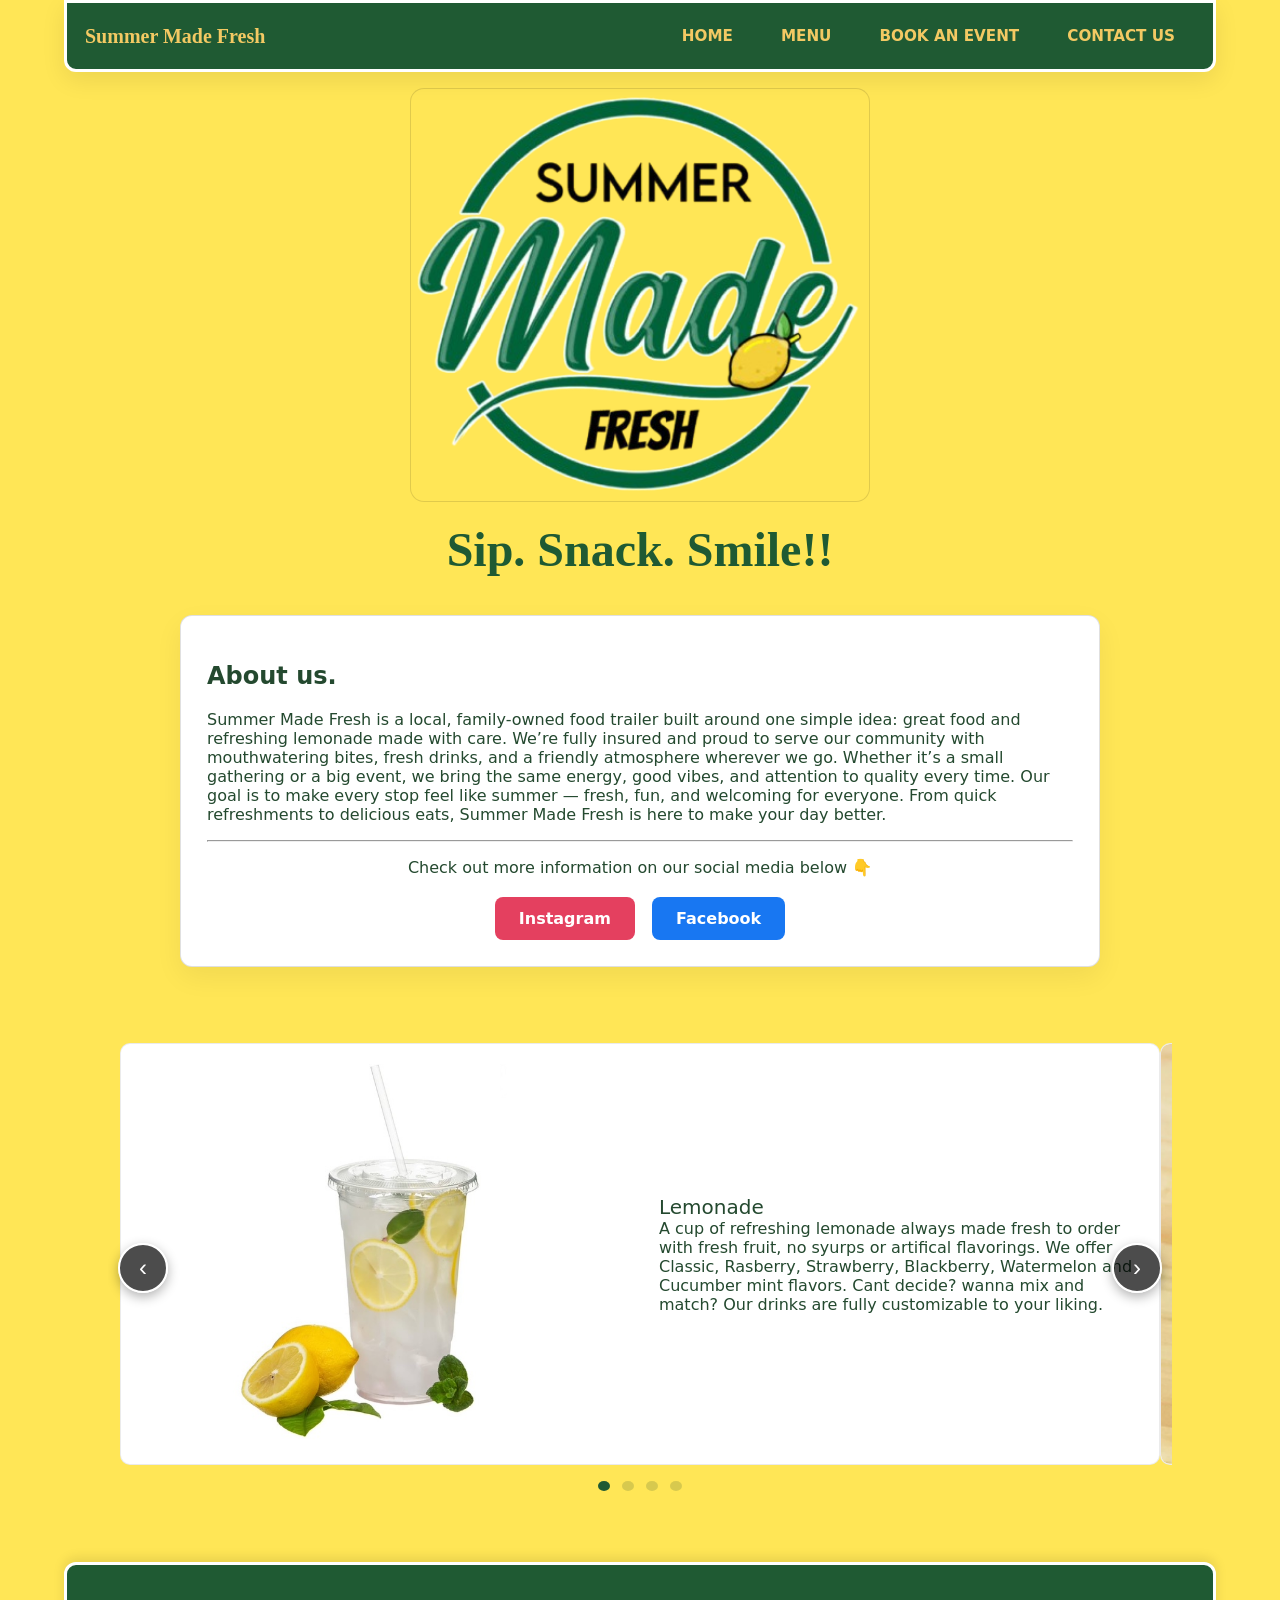
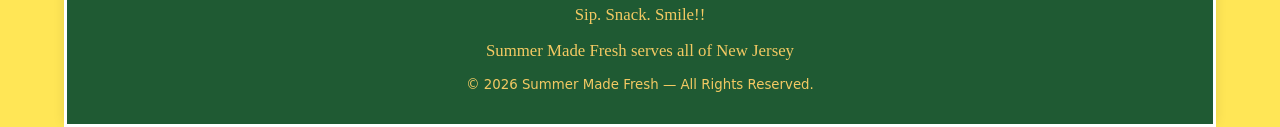
==== index.html @ 74e91ac4 "idk" ====
<!DOCTYPE html>
<html lang="en">
<head>
  <meta charset="UTF-8" />
  <meta name="viewport" content="width=device-width, initial-scale=1" />
  <title>Home | Summer Made Fresh</title>
  <link rel="stylesheet" href="styles.css">
</head>
<body>
  <div class="wrapper">
    <nav>
      <div class="nav-inner">
        <div class="brand"><a href="index.html">Summer Made Fresh</a></div>
        <button class="menu-toggle" aria-expanded="false" aria-label="Toggle menu">☰</button>
        <div class="nav-links">
          <a href="index.html">HOME</a>
          <a href="menu.html">MENU</a>
          <!-- removed MEDIA link -->
          <a href="book-an-event.html">BOOK AN EVENT</a>
          <a href="catering.html">CONTACT US</a>
        </div>
      </div>
    </nav>

    <section class="hero home"></section>

    <h1 class="big-text">Sip. Snack. Smile!!</h1>

    <section class="content">
      <h2>About us.</h2>
      <p>Summer Made Fresh is a local, family-owned food trailer built around one simple idea: great food and refreshing lemonade made with care. We’re fully insured and proud to serve our community with mouthwatering bites, fresh drinks, and a friendly atmosphere wherever we go. Whether it’s a small gathering or a big event, we bring the same energy, good vibes, and attention to quality every time. Our goal is to make every stop feel like summer — fresh, fun, and welcoming for everyone. From quick refreshments to delicious eats, Summer Made Fresh is here to make your day better.</p>
      <hr>
      <p style="text-align: center;">Check out more information on our social media below 👇</p>

      <!-- Social Media Buttons -->
      <div class="home-buttons" style="margin-top:20px; text-align:center;">
        <a href="https://www.instagram.com/summermadefresh/" target="_blank" style="display:inline-block; padding:12px 24px; margin-right:12px; background:#E4405F; color:#fff; border-radius:8px; text-decoration:none; font-weight:600;">Instagram</a>
        <a href="https://www.facebook.com/profile.php?id=100092408416524" target="_blank" style="display:inline-block; padding:12px 24px; background:#1877F2; color:#fff; border-radius:8px; text-decoration:none; font-weight:600;">Facebook</a>
      </div>
    </section>

    <section class="features">
      <div class="home-carousel" aria-roledescription="carousel" tabindex="0">
        <button class="carousel-btn prev" aria-label="Previous">&#8249;</button>
        <div class="carousel-track">
          <div class="carousel-item">
            <img src="images/lemonade.png" alt="Lemonade" loading="lazy">
            <div class="feature-body">
              <div class="feature-title">Lemonade</div>
              <div class="feature-desc">A cup of refreshing lemonade always made fresh to order with fresh fruit, no syurps or artifical flavorings. We offer Classic, Rasberry, Strawberry, Blackberry, Watermelon and Cucumber mint flavors. Cant decide? wanna mix and match? Our drinks are fully customizable to your liking.</div>
            </div>
          </div>

          <div class="carousel-item">
            <img src="images/chicken and fries.png" alt="Chicken and fries">
            <div class="feature-body">
              <div class="feature-title">Chicken and fries</div>
              <div class="feature-desc">Signature crispy chicken tenders, served with a side of salty savory classic delcious fries.</div>
            </div>
          </div>

          <div class="carousel-item">
            <img src="images/empanana.png" alt="Empanadas" loading="lazy">
            <div class="feature-body">
              <div class="feature-title">Empanadas</div>
              <div class="feature-desc">A great choice of savory fillings. Beef, Chicken, Cheese, and even Ham and Cheese. Mix and match how you want.</div>
            </div>
          </div>

          <div class="carousel-item">
            <img src="images/potato tornado.png" alt="Potato Tornado" loading="lazy">
            <div class="feature-body">
              <div class="feature-title">Potato Tornado</div>
              <div class="feature-desc">A fun spin on the classic Idaho potato, spiraled seasoned potatoes fried to golden perfection, with your choice of seasonings.</div>
            </div>
          </div>
        </div>
        <button class="carousel-btn next" aria-label="Next">&#8250;</button>
        <div class="carousel-dots" aria-hidden="false"></div>
      </div>
    </section>

  </div> <!-- end wrapper -->

  <!-- Image Modal -->
  <div id="image-modal" class="modal">
    <span class="close">&times;</span>
    <img class="modal-content" id="modal-img" alt="Enlarged Image">
  </div>

  <footer>
    <p class="footer-slogan">Sip. Snack. Smile!!</p>
    <p></p>
    <p class="footer-slogan">Summer Made Fresh serves all of New Jersey</p>
    <p></p>
    <small class="footer-copy">&copy; 2026 Summer Made Fresh — All Rights Reserved.</small>
  </footer>

  <script src="scripts.js"></script>
</body>
</html>
---- styles.css ----
:root {
  --bg-cream: #ffe656;
  --leaf: #2f7a45;
  --leaf-dark: #1f5a33;
  --sun: #ffffff;
  --sky: #87cde8;
  --sand: #f2e7d5;
  --accent: #ff7f50;
  --text: #24492f;
}

@import url('https://fonts.googleapis.com/css2?family=Playfair+Display:wght@400;700&family=Inter:wght@300;400;600&display=swap');

* { box-sizing: border-box; }
html, body { height: 100%; margin: 0; font-family: 'Inter', system-ui, -apple-system, 'Segoe UI', Roboto, Arial, sans-serif; color: var(--text); }
body { background: var(--bg-cream); }

.wrapper { display: flex; flex-direction: column; min-height: 100vh; }

.nav-inner { max-width: none; margin: 0; display: flex; align-items: center; justify-content: space-between; gap: 20px; }
/* Top navigation with brand on left and links on right */
nav {
  position: sticky;
  top: 0;
  z-index: 1000;
  background: var(--leaf-dark);
  color: rgba(255,208,102,0.95);
  padding: 16px 18px;
  box-shadow: 0 8px 24px rgba(0,0,0,0.08);
  border: 3px solid var(--sun);
  border-bottom: 3px solid var(--sun);
  margin: 0 5% 0 5%;
  border-radius: 0 0 12px 12px;
}
.brand a { color: rgba(255,208,102,0.95); font-family: 'Playfair Display', serif; font-size: 1.25rem; text-decoration: none; font-weight: 700; }
.nav-links { display: flex; gap: 8px; align-items: center; }
.nav-links a { margin: 0 6px; text-decoration: none; color: rgba(255,208,102,0.95); font-weight: 600; font-size: 0.95rem; text-transform: uppercase; padding: 8px 14px; border-radius: 8px; transition: background 0.18s, transform 0.12s; }
.nav-links a:hover { background: rgba(255,255,255,0.1); transform: translateY(-2px); color: rgba(255,208,102,0.95); }

/* Responsive menu toggle (mobile) */
.menu-toggle { display: none; background: none; border: none; font-size: 1.6rem; color: rgba(255,208,102,0.95); cursor: pointer; }

/* Admin toggle in nav */
.admin-btn { background: transparent; border: 1px solid rgba(0,0,0,0.06); color: var(--leaf-dark); padding: 6px 10px; border-radius: 8px; cursor: pointer; font-weight: 600; }
.admin-btn:hover { background: rgba(0,0,0,0.03); }

/* Admin toolbar default styling (created dynamically) */
#admin-toolbar { display: none; gap: 8px; }
#admin-toolbar .btn { padding: 8px 12px; }


/* Hero: softer card with subtle border and texture */
.hero { padding: 44px 18px; text-align: center; background: linear-gradient(0deg, rgba(253, 255, 112, 0.98) 0%, rgba(201, 255, 194, 0.98) 100%); border-radius: 14px; border: 1px solid rgba(0,0,0,0.12); width: 92%; max-width: 1100px; margin: 16px auto 0; font-family: 'Playfair Display', serif; box-sizing: border-box; }
.hero h1 { font-size: 2.2rem; margin: 0 0 0.4rem; color: var(--leaf-dark); letter-spacing: -0.5px; }
.hero p { margin: 0; color: rgba(36,73,47,0.95); font-family: 'Inter', sans-serif; font-size: 1rem; }
.hero .hero-cta { margin-top: 18px; }

.btn { display: inline-block; background: linear-gradient(180deg, rgba(47, 122, 69, 0.8) 0%, rgba(31, 90, 51, 0.8) 100%); color: #fff; padding: 12px 20px; border-radius: 999px; text-decoration: none; font-weight: 600; box-shadow: 0 6px 18px rgba(0,0,0,0.12); transition: transform 0.12s, box-shadow 0.12s; touch-action: manipulation; border: 1px solid rgba(0,0,0,0.06); }
.btn:hover { transform: translateY(-3px); box-shadow: 0 10px 30px rgba(0,0,0,0.12); }

/* outlined button used on hero */
.btn-outline { display: inline-block; background: transparent; color: var(--leaf-dark); padding: 10px 18px; border-radius: 999px; text-decoration: none; font-weight: 600; border: 1px solid rgba(36,73,47,0.14); transition: background 0.12s, transform 0.12s; }
.btn-outline:hover { background: rgba(47,122,69,0.06); }

.content { padding: 26px; background: #fff; border-radius: 12px; margin: 28px auto; max-width: 920px; width: 92%; box-shadow: 0 10px 28px rgba(0,0,0,0.06); border: 1px solid rgba(0,0,0,0.12); }

/* Accent card: subtle black border with a colored top stripe */
.accent-card { position: relative; border: 1px solid rgba(0,0,0,0.12); border-radius: 12px; background-clip: padding-box; }
.accent-card::before { content: ""; position: absolute; left: 0; right: 0; top: 0; height: 7px; background: var(--sun); border-top-left-radius: 12px; border-top-right-radius: 12px; }
.accent-card { padding-top: 14px; }
.accent-card.accent-card--leaf::before { background: var(--leaf); }
.accent-card.accent-card--sky::before { background: var(--sky); }
.accent-card.accent-card--sand::before { background: var(--sand); }

footer {
  background: var(--leaf-dark);
  color: var(--sun);
  padding: 40px 24px 32px 24px;
  position: relative;
  margin: 20px 5% 0 5%;
  border-radius: 12px 12px 0 0;
  box-shadow: 0 -4px 12px rgba(0,0,0,0.1);
  border: 3px solid var(--sun);
  text-align: center;
}
.footer-inner { max-width: 1100px; margin: 0 auto; text-align: center; }
.footer-slogan { color: rgba(255,208,102,0.95); font-family: 'Playfair Display', serif; font-size: 1.05rem; margin: 0; }
.footer-copy { color: rgba(255,208,102,0.95); display: block; margin-top: 8px; }

/* Gallery */
.gallery-wrapper { display: flex; justify-content: center; align-items: center; gap: 20px; flex-wrap: wrap; }
.nav-arrow { background: none; border: none; cursor: pointer; font-size: 2rem; color: var(--leaf-dark); }
.main-image { width: 320px; cursor: pointer; border-radius: 12px; box-shadow: 0 10px 30px rgba(34,41,30,0.12); object-fit: cover; height: 250px; max-width: 100%; border: 1px solid rgba(0,0,0,0.06); }
.side-image { width: 150px; opacity: 0.7; border-radius: 10px; box-shadow: 0 6px 18px rgba(34,41,30,0.12); object-fit: cover; height: 160px; max-width: 100%; border: 1px solid rgba(0,0,0,0.06); }
.main-image:hover, .side-image:hover { transform: scale(1.03); transition: transform 0.18s; opacity: 1; }
#image-description { text-align: center; margin-top: 18px; font-size: 1.1rem; color: var(--text); }

/* Links */
a { color: var(--leaf-dark); }
a:hover { color: var(--accent); }

@media (max-width: 880px) {
  .nav-inner { padding: 0 12px; }
  .nav-links { gap: 6px; }
  .hero h1 { font-size: 2rem; }
}

@media (max-width: 640px) {
  .hero { padding: 28px 14px; margin: 12px auto 0; border-radius: 12px; }
  .hero h1 { font-size: 1.6rem; }
  .hero p { font-size: 0.98rem; }
  .hero .hero-cta { margin-top: 12px; }
  .hero .hero-cta a { display: block; margin: 8px 0; }
  .gallery-wrapper { gap: 12px; }
  .main-image { width: 100%; height: auto; }
  .side-image { display: none; }
  .nav-links { display: none; }
  .menu-toggle { display: block; }
  nav { position: sticky; top: 0; margin: 0 5% 0 5%; }
  .nav-links { position: absolute; left: 12px; right: 12px; top: 58px; background: rgba(255,255,255,0.95); padding: 10px; border-radius: 8px; box-shadow: 0 8px 30px rgba(36,73,47,0.06); flex-direction: column; align-items: stretch; gap: 6px; z-index: 100; }
  .nav-links.open { display: flex; }
  .nav-links.open a { display: block; width: 100%; padding: 12px 12px; text-align: center; border-radius: 8px; color: var(--leaf-dark); }
  .content { padding: 14px; margin: 12px auto; width: 96%; }
  footer {
  margin: 16px 5% 0 5%;
  border-radius: 12px 12px 0 0;
  padding: 30px 16px 24px;
}
  .features { padding: 0 12px; margin: 12px auto; }
  .feature-card img { height: 120px; }
}

/* Menu cards */
.menu-sections { display: flex; flex-direction: column; gap: 20px; }
.menu-section h3 { margin: 0 0 8px 0; color: var(--leaf-dark); font-family: 'Playfair Display', serif; }
.menu-grid { display: grid; grid-template-columns: repeat(auto-fit, minmax(220px, 1fr)); gap: 16px; }
.menu-card { background: #fff; border-radius: 12px; overflow: hidden; box-shadow: 0 8px 24px rgba(0,0,0,0.06); display: flex; flex-direction: column; border: 1px solid rgba(0,0,0,0.12); }
.menu-card img { width: 100%; height: 160px; object-fit: cover; display: block; }
.menu-card .card-body { padding: 12px; }
.menu-card .card-title { font-weight: 700; color: var(--leaf-dark); margin-bottom: 6px; font-size: 1.05rem; }
.menu-card .card-desc { color: rgba(36,73,47,0.8); font-size: 0.95rem; line-height: 1.3; }

@media (max-width: 640px) {
  .menu-card img { height: 140px; }
  .menu-grid { gap: 12px; }
}


.hero.home {
  background-image: url('images/unnamed-removebg-preview.png');
  background-size: 145%;
  background-repeat: no-repeat;
  background-position: center center;
  aspect-ratio: 1 / 0.9;
  width: 80%;
  max-width: 460px;
  margin: 16px auto 0;
  min-height: 0;
}
.hero.home h1 { color: #000; text-shadow: 0 3px 18px rgba(255,255,255,0.8); }
.hero.home p { color: rgba(0,0,0,0.9); }

.hero-title {
  font-size: 3rem;
  font-weight: 700;
  text-align: center;
  margin: 0;
  padding-top: 120px;
  color: #000;
  text-shadow: 0 4px 20px rgba(255,255,255,0.8);
}

/* Carousel styles */
.home-carousel { position: relative; max-width: 1100px; margin: 18px auto; overflow: hidden; border-radius: 12px; }
.home-carousel { position: relative; max-width: 1100px; margin: 18px auto; overflow: hidden; border-radius: 12px; padding: 12px; box-sizing: border-box; }
.carousel-track { display: flex; transition: transform 0.6s cubic-bezier(.2,.8,.2,1); will-change: transform; align-items: stretch; }
.carousel-item { min-width: 100%; flex: 0 0 100%; display: flex; gap: 12px; align-items: stretch; background: #fff; will-change: transform; border: 1px solid rgba(0,0,0,0.08); border-radius: 10px; overflow: hidden; }
.carousel-item img { width: 50%; height: auto; max-height: 420px; object-fit: cover; display: block; border-radius: 8px 0 0 8px; backface-visibility: hidden; }
.carousel-item .feature-body { padding: 18px; width: 50%; display: flex; flex-direction: column; justify-content: center; }
.carousel-item .feature-title { font-size: 1.25rem; }
.carousel-btn { position: absolute; top: 50%; transform: translateY(-50%); background: rgba(0,0,0,0.7); color: white; border: 2px solid white; width: 50px; height: 50px; border-radius: 999px; font-size: 1.5rem; cursor: pointer; box-shadow: 0 4px 12px rgba(0,0,0,0.3); z-index: 10; transition: all 0.2s ease; }
.carousel-btn:hover { background: rgba(0,0,0,0.9); transform: translateY(-50%) scale(1.1); }
.carousel-btn.prev { left: 10px; }
.carousel-btn.next { right: 10px; }
.carousel-dots { text-align: center; margin-top: 10px; }
.carousel-dots button { background: rgba(36,73,47,0.18); border: none; width: 10px; height: 10px; border-radius: 50%; margin: 0 6px; cursor: pointer; }
.carousel-dots button.active { background: var(--leaf-dark); }
.carousel-item img[src="images/lemonade.png"]{
  height: auto;
  object-fit: contain;
  margin-left: -10px;
}



@media (max-width:880px) {
  .carousel-item img { width: 45%; height: auto; max-height: 300px; }
  .carousel-btn { width: 40px; height: 40px; font-size: 1.2rem; }
}

@media (max-width:640px) {
  .carousel-item { flex-direction: column; gap: 0; padding: 0; }
  .carousel-item img { width: 100%; height: auto; max-height: 260px; border-radius: 8px 8px 0 0; }
  .carousel-item .feature-body { width: 100%; padding: 14px; }
  .carousel-item .feature-title { font-size: 1.1rem; }
  .carousel-btn { width: 32px; height: 32px; font-size: 0.9rem; background: rgba(0,0,0,0.6); color: white; border: 1px solid white; top: 12px; transform: none; }
  .carousel-btn.prev { left: 8px; }
  .carousel-btn.next { right: 8px; }
  .home-carousel { margin: 14px auto; }
}

/* Modal styles */
.modal { display: none; position: fixed; z-index: 1000; left: 0; top: 0; width: 100%; height: 100%; background-color: rgba(0,0,0,0.9); }
.modal-content { margin: auto; display: block; max-width: 90%; max-height: 90%; width: auto; height: auto; }
.close { position: absolute; top: 15px; right: 35px; color: #f1f1f1; font-size: 40px; font-weight: bold; cursor: pointer; }
.close:hover, .close:focus { color: #bbb; text-decoration: none; }

/* Light outlined button for dark hero backgrounds */
.btn-outline--light { display: inline-block; background: transparent; color: #fff; border: 2px solid rgba(255,255,255,0.9); padding: 10px 18px; border-radius: 999px; text-decoration: none; font-weight: 600; margin-right: 10px; }
.btn-outline--light:hover { background: rgba(255,255,255,0.06); }

/* Dark outlined button for light backgrounds (default `.btn-outline`) */
.btn-outline { display: inline-block; background: transparent; color: var(--leaf-dark); border: 1px solid rgba(36,73,47,0.12); padding: 10px 18px; border-radius: 999px; text-decoration: none; font-weight: 600; margin-right: 10px; }
.btn-outline:hover { background: rgba(47,122,69,0.06); }

/* Home features (small promos under hero) */
.features { max-width: 1100px; margin: 18px auto; display: grid; grid-template-columns: repeat(auto-fit, minmax(220px, 1fr)); gap: 16px; padding: 0 18px; }
.feature-card { background: linear-gradient(180deg,#ffffff, #fffdf8); border-radius: 12px; box-shadow: 0 10px 30px rgba(0,0,0,0.06); overflow: hidden; display: flex; flex-direction: column; align-items: stretch; border: 1px solid rgba(0,0,0,0.12); }
.feature-card img { width: 100%; height: 140px; object-fit: cover; display: block; }
.feature-card .feature-body { padding: 12px; }
.feature-card .feature-title { font-weight: 700; color: var(--leaf-dark); margin-bottom: 6px; }
.feature-card .feature-desc { color: rgba(36,73,47,0.8); font-size: 0.95rem; line-height: 1.3; }

@media (max-width:640px) {
  .feature-card img { height: 120px; }
}

/* Admin-only helper */
.admin-only { display: none; }
.admin-only.show { display: block !important; }

/* Lemonade card special styling */
.lemonade-card .card-media { position: relative; overflow: hidden; }
.lemonade-card .card-media img { height: 220px; object-fit: cover; display: block; width: 100%; filter: saturate(1.05) contrast(1.02); }
.lemonade-card .badge { position: absolute; left: 12px; top: 12px; background: linear-gradient(90deg, rgba(255,208,102,0.95), rgba(255,127,80,0.9)); color: #fff; padding: 6px 10px; border-radius: 999px; font-weight: 700; font-size: 0.85rem; box-shadow: 0 6px 18px rgba(34,41,30,0.12); }
.lemonade-card .card-body { padding-top: 12px; }

.big-text {
  text-align: center;
  font-size: 3rem;
  font-weight: 700;
  margin-top: 20px;
  margin-bottom: 10px;
  color: var(--leaf-dark);
  font-family: 'Playfair Display', serif;
}
.menu-title {
  text-align: center;
  font-size: 3rem;
  font-weight: 700;
  color: var(--leaf-dark);
  font-family: 'Playfair Display', serif;
  margin-bottom: 10px;
}
.trailer-img {
  width: 100%;
  height: auto;
  border-radius: 12px;
  object-fit: cover;
  box-shadow: 0 6px 18px rgba(34,41,30,0.12);
  border: 1px solid rgba(0,0,0,0.06);
}
@media (max-width: 400px) {
  .home-carousel {
    padding: 0;
    margin-left: 5%;
    margin-right: 5%;
    max-width: 90%;
  }

  .carousel-item {
    border: none;
  }

  .carousel-item img {
    max-width: 100%;
  }
}
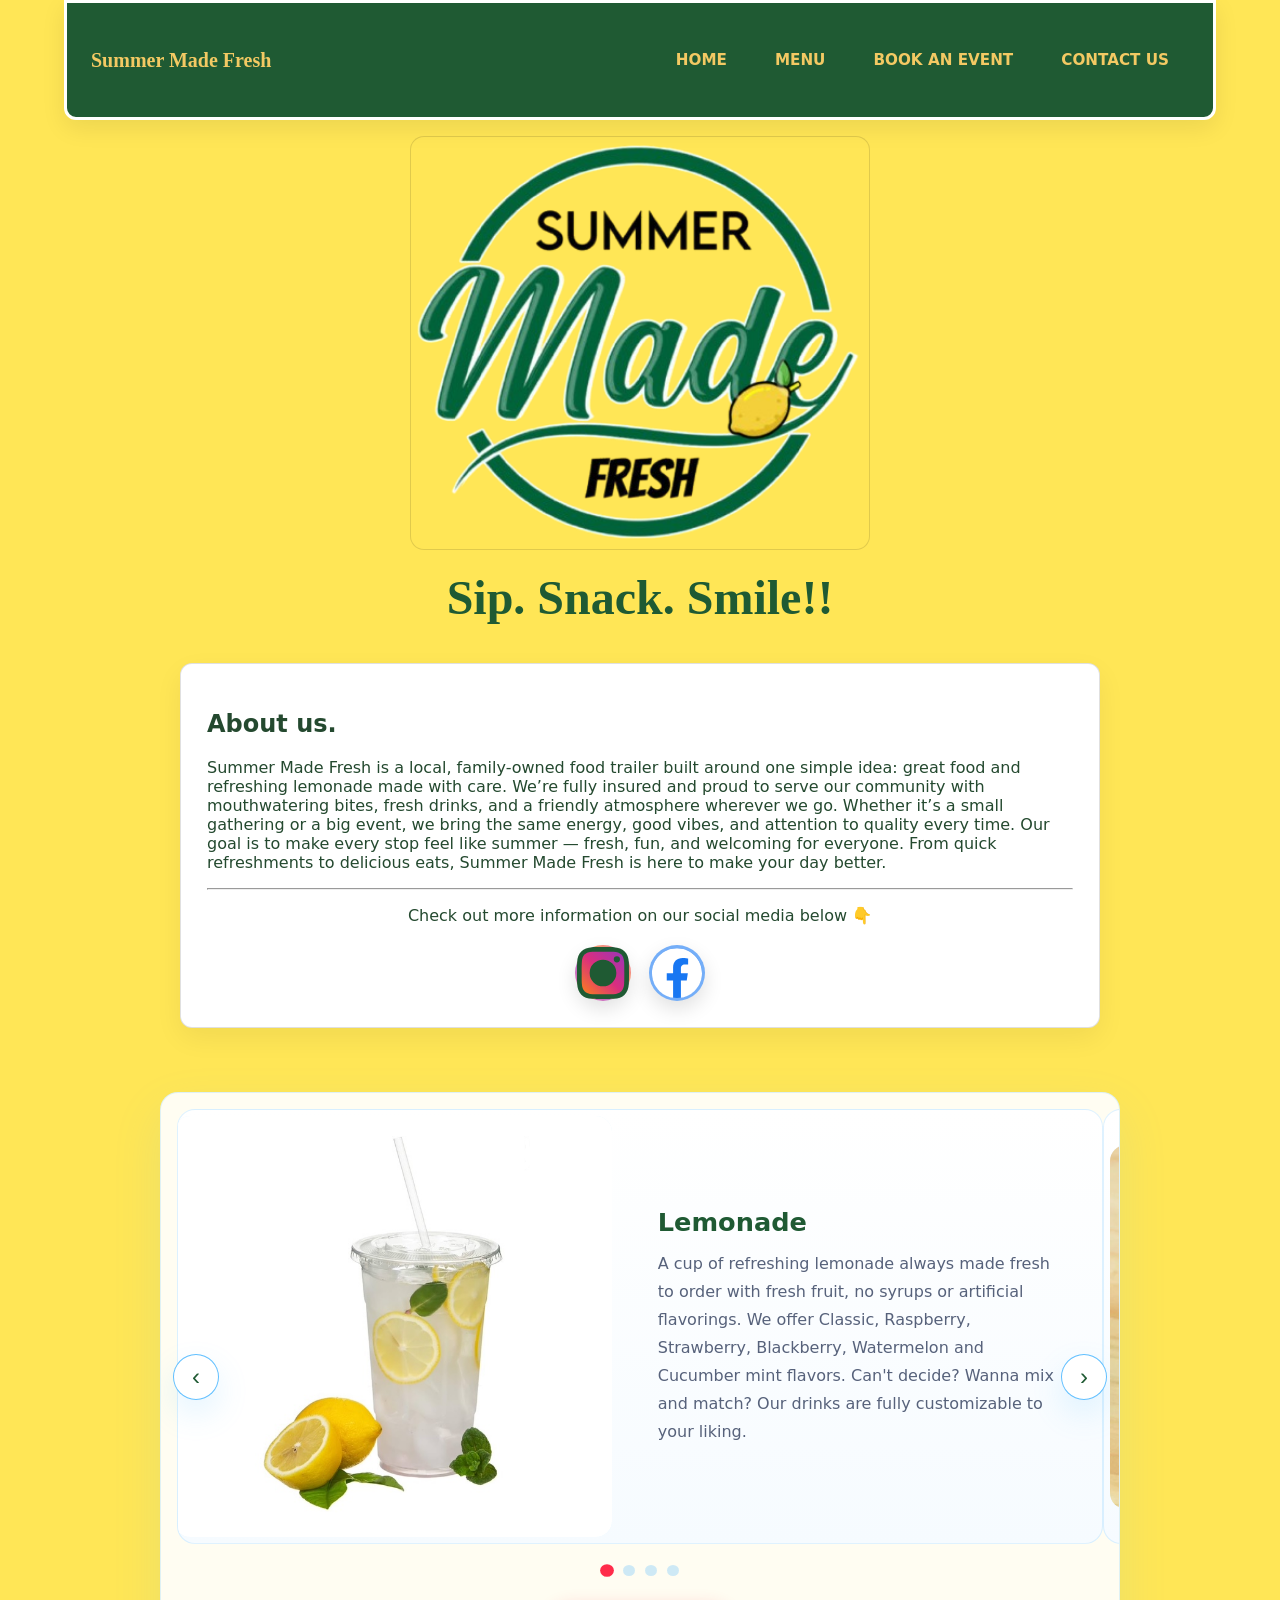
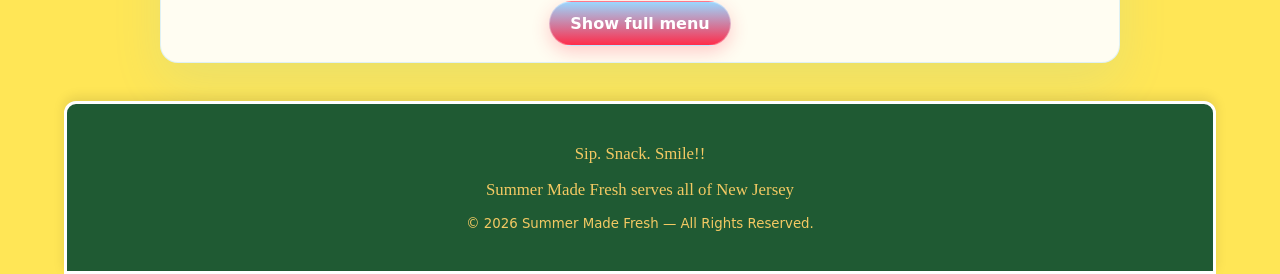
==== commit 31382f70: "update 6/42" ====
--- a/index.html
+++ b/index.html
@@ -4,6 +4,7 @@
   <meta charset="UTF-8" />
   <meta name="viewport" content="width=device-width, initial-scale=1" />
   <title>Home | Summer Made Fresh</title>
+  <link rel="icon" href="favicon.ico">
   <link rel="stylesheet" href="styles.css">
 </head>
 <body>
@@ -33,9 +34,17 @@
       <p style="text-align: center;">Check out more information on our social media below 👇</p>
 
       <!-- Social Media Buttons -->
-      <div class="home-buttons" style="margin-top:20px; text-align:center;">
-        <a href="https://www.instagram.com/summermadefresh/" target="_blank" style="display:inline-block; padding:12px 24px; margin-right:12px; background:#E4405F; color:#fff; border-radius:8px; text-decoration:none; font-weight:600;">Instagram</a>
-        <a href="https://www.facebook.com/profile.php?id=100092408416524" target="_blank" style="display:inline-block; padding:12px 24px; background:#1877F2; color:#fff; border-radius:8px; text-decoration:none; font-weight:600;">Facebook</a>
+      <div class="home-buttons">
+        <a href="https://www.instagram.com/summermadefresh/" target="_blank" class="social-btn social-btn--instagram" aria-label="Follow us on Instagram">
+          <svg viewBox="0 0 24 24" width="28" height="28" fill="currentColor">
+            <path d="M12 2.163c3.204 0 3.584.012 4.85.07 3.252.148 4.771 1.691 4.919 4.919.058 1.265.069 1.645.069 4.849 0 3.205-.012 3.584-.069 4.849-.149 3.225-1.664 4.771-4.919 4.919-1.266.058-1.644.07-4.85.07-3.204 0-3.584-.012-4.849-.07-3.26-.149-4.771-1.699-4.919-4.92-.058-1.265-.07-1.644-.07-4.849 0-3.204.013-3.583.07-4.849.149-3.227 1.664-4.771 4.919-4.919 1.266-.057 1.645-.069 4.849-.069zm0-2.163c-3.259 0-3.667.014-4.947.072-4.358.2-6.78 2.618-6.98 6.98-.059 1.281-.073 1.689-.073 4.948 0 3.259.014 3.668.072 4.948.2 4.358 2.618 6.78 6.98 6.98 1.281.058 1.689.072 4.948.072 3.259 0 3.668-.014 4.948-.072 4.354-.2 6.782-2.618 6.979-6.98.059-1.28.073-1.689.073-4.948 0-3.259-.014-3.667-.072-4.947-.196-4.354-2.617-6.78-6.979-6.98-1.281-.059-1.69-.073-4.949-.073zM5.838 12a6.162 6.162 0 1 1 12.324 0 6.162 6.162 0 0 1-12.324 0zM12 16a4 4 0 1 1 0-8 4 4 0 0 1 0 8zm4.965-10.322a1.44 1.44 0 1 1 2.881.001 1.44 1.44 0 0 1-2.881-.001z"/>
+          </svg>
+        </a>
+        <a href="https://www.facebook.com/profile.php?id=100092408416524" target="_blank" class="social-btn social-btn--facebook" aria-label="Follow us on Facebook">
+          <svg viewBox="0 0 24 24" width="28" height="28" fill="currentColor">
+            <path d="M24 12.073c0-6.627-5.373-12-12-12s-12 5.373-12 12c0 5.99 4.388 10.954 10.125 11.854v-8.385H7.078v-3.47h3.047V9.43c0-3.007 1.792-4.669 4.533-4.669 1.312 0 2.686.235 2.686.235v2.953H15.83c-1.491 0-1.956.925-1.956 1.874v2.25h3.328l-.532 3.47h-2.796v8.385C19.612 23.027 24 18.062 24 12.073z"/>
+          </svg>
+        </a>
       </div>
     </section>
 
@@ -47,15 +56,15 @@
             <img src="images/lemonade.png" alt="Lemonade" loading="lazy">
             <div class="feature-body">
               <div class="feature-title">Lemonade</div>
-              <div class="feature-desc">A cup of refreshing lemonade always made fresh to order with fresh fruit, no syurps or artifical flavorings. We offer Classic, Rasberry, Strawberry, Blackberry, Watermelon and Cucumber mint flavors. Cant decide? wanna mix and match? Our drinks are fully customizable to your liking.</div>
+              <div class="feature-desc">A cup of refreshing lemonade always made fresh to order with fresh fruit, no syrups or artificial flavorings. We offer Classic, Raspberry, Strawberry, Blackberry, Watermelon and Cucumber mint flavors. Can't decide? Wanna mix and match? Our drinks are fully customizable to your liking.</div>
             </div>
           </div>
 
           <div class="carousel-item">
-            <img src="images/chicken and fries.png" alt="Chicken and fries">
+            <img src="images/chicken and fries.png" alt="Chicken and fries" loading="lazy">
             <div class="feature-body">
               <div class="feature-title">Chicken and fries</div>
-              <div class="feature-desc">Signature crispy chicken tenders, served with a side of salty savory classic delcious fries.</div>
+              <div class="feature-desc">Signature crispy chicken tenders, served with a side of salty savory classic delicious fries.</div>
             </div>
           </div>
 
@@ -70,13 +79,16 @@
           <div class="carousel-item">
             <img src="images/potato tornado.png" alt="Potato Tornado" loading="lazy">
             <div class="feature-body">
-              <div class="feature-title">Potato Tornado</div>
+              <div class="feature-title">Tornado Potato</div>
               <div class="feature-desc">A fun spin on the classic Idaho potato, spiraled seasoned potatoes fried to golden perfection, with your choice of seasonings.</div>
             </div>
           </div>
         </div>
         <button class="carousel-btn next" aria-label="Next">&#8250;</button>
         <div class="carousel-dots" aria-hidden="false"></div>
+        <div class="carousel-actions">
+          <a class="btn" href="menu.html">Show full menu</a>
+        </div>
       </div>
     </section>
 
--- a/styles.css
+++ b/styles.css
@@ -9,7 +9,7 @@
   --text: #24492f;
 }
 
-@import url('https://fonts.googleapis.com/css2?family=Playfair+Display:wght@400;700&family=Inter:wght@300;400;600&display=swap');
+@import url('https://fonts.googleapis.com/css2?family=Playfair+Display:wght@400;700&family=Inter:wght@300;400;600&family=Poppins:wght@400;600;700&display=swap');
 
 * { box-sizing: border-box; }
 html, body { height: 100%; margin: 0; font-family: 'Inter', system-ui, -apple-system, 'Segoe UI', Roboto, Arial, sans-serif; color: var(--text); }
@@ -25,7 +25,7 @@
   z-index: 1000;
   background: var(--leaf-dark);
   color: rgba(255,208,102,0.95);
-  padding: 16px 18px;
+  padding: 40px 24px;
   box-shadow: 0 8px 24px rgba(0,0,0,0.08);
   border: 3px solid var(--sun);
   border-bottom: 3px solid var(--sun);
@@ -50,13 +50,16 @@
 
 
 /* Hero: softer card with subtle border and texture */
-.hero { padding: 44px 18px; text-align: center; background: linear-gradient(0deg, rgba(253, 255, 112, 0.98) 0%, rgba(201, 255, 194, 0.98) 100%); border-radius: 14px; border: 1px solid rgba(0,0,0,0.12); width: 92%; max-width: 1100px; margin: 16px auto 0; font-family: 'Playfair Display', serif; box-sizing: border-box; }
+.hero { padding: 44px 18px; text-align: center; background: linear-gradient(180deg, rgba(154,215,255,0.95) 0%, rgba(255,255,255,0.95) 100%); border-radius: 14px; border: 1px solid rgba(0,0,0,0.12); width: 92%; max-width: 1100px; margin: 16px auto 0; font-family: 'Playfair Display', serif; box-sizing: border-box; }
 .hero h1 { font-size: 2.2rem; margin: 0 0 0.4rem; color: var(--leaf-dark); letter-spacing: -0.5px; }
 .hero p { margin: 0; color: rgba(36,73,47,0.95); font-family: 'Inter', sans-serif; font-size: 1rem; }
 .hero .hero-cta { margin-top: 18px; }
 
-.btn { display: inline-block; background: linear-gradient(180deg, rgba(47, 122, 69, 0.8) 0%, rgba(31, 90, 51, 0.8) 100%); color: #fff; padding: 12px 20px; border-radius: 999px; text-decoration: none; font-weight: 600; box-shadow: 0 6px 18px rgba(0,0,0,0.12); transition: transform 0.12s, box-shadow 0.12s; touch-action: manipulation; border: 1px solid rgba(0,0,0,0.06); }
-.btn:hover { transform: translateY(-3px); box-shadow: 0 10px 30px rgba(0,0,0,0.12); }
+.btn { display: inline-block; background: linear-gradient(180deg, #9ad7ff 0%, #ff2c4a 100%); color: #fff; padding: 12px 20px; border-radius: 999px; text-decoration: none; font-weight: 600; box-shadow: 0 6px 18px rgba(255,44,74,0.24); transition: transform 0.12s, box-shadow 0.12s; touch-action: manipulation; border: 1px solid rgba(255,255,255,0.35); }
+.btn:hover { transform: translateY(-3px); box-shadow: 0 10px 30px rgba(255,44,74,0.24); }
+
+.btn-secondary { display: inline-block; background: #ff2c4a; color: #fff; padding: 12px 22px; border-radius: 999px; text-decoration: none; font-weight: 700; border: 1px solid rgba(255,255,255,0.45); box-shadow: 0 10px 22px rgba(255,44,74,0.22); transition: transform 0.12s, box-shadow 0.12s; }
+.btn-secondary:hover { transform: translateY(-2px); box-shadow: 0 14px 28px rgba(255,44,74,0.26); }
 
 /* outlined button used on hero */
 .btn-outline { display: inline-block; background: transparent; color: var(--leaf-dark); padding: 10px 18px; border-radius: 999px; text-decoration: none; font-weight: 600; border: 1px solid rgba(36,73,47,0.14); transition: background 0.12s, transform 0.12s; }
@@ -75,7 +78,7 @@
 footer {
   background: var(--leaf-dark);
   color: var(--sun);
-  padding: 40px 24px 32px 24px;
+  padding: 40px 24px;
   position: relative;
   margin: 20px 5% 0 5%;
   border-radius: 12px 12px 0 0;
@@ -171,41 +174,158 @@
 }
 
 /* Carousel styles */
-.home-carousel { position: relative; max-width: 1100px; margin: 18px auto; overflow: hidden; border-radius: 12px; }
-.home-carousel { position: relative; max-width: 1100px; margin: 18px auto; overflow: hidden; border-radius: 12px; padding: 12px; box-sizing: border-box; }
-.carousel-track { display: flex; transition: transform 0.6s cubic-bezier(.2,.8,.2,1); will-change: transform; align-items: stretch; }
-.carousel-item { min-width: 100%; flex: 0 0 100%; display: flex; gap: 12px; align-items: stretch; background: #fff; will-change: transform; border: 1px solid rgba(0,0,0,0.08); border-radius: 10px; overflow: hidden; }
-.carousel-item img { width: 50%; height: auto; max-height: 420px; object-fit: cover; display: block; border-radius: 8px 0 0 8px; backface-visibility: hidden; }
-.carousel-item .feature-body { padding: 18px; width: 50%; display: flex; flex-direction: column; justify-content: center; }
-.carousel-item .feature-title { font-size: 1.25rem; }
-.carousel-btn { position: absolute; top: 50%; transform: translateY(-50%); background: rgba(0,0,0,0.7); color: white; border: 2px solid white; width: 50px; height: 50px; border-radius: 999px; font-size: 1.5rem; cursor: pointer; box-shadow: 0 4px 12px rgba(0,0,0,0.3); z-index: 10; transition: all 0.2s ease; }
-.carousel-btn:hover { background: rgba(0,0,0,0.9); transform: translateY(-50%) scale(1.1); }
-.carousel-btn.prev { left: 10px; }
-.carousel-btn.next { right: 10px; }
-.carousel-dots { text-align: center; margin-top: 10px; }
-.carousel-dots button { background: rgba(36,73,47,0.18); border: none; width: 10px; height: 10px; border-radius: 50%; margin: 0 6px; cursor: pointer; }
-.carousel-dots button.active { background: var(--leaf-dark); }
-.carousel-item img[src="images/lemonade.png"]{
+.home-carousel {
+  position: relative;
+  width: 100%;
+  max-width: 960px;
+  margin: 18px auto 0;
+  overflow: hidden;
+  border-radius: 18px;
+  padding: 16px;
+  box-sizing: border-box;
+  background: rgba(255,255,255,0.92);
+  border: 1px solid rgba(79,184,255,0.18);
+  box-shadow: 0 20px 50px rgba(79,184,255,0.12);
+}
+.carousel-track {
+  display: flex;
+  transition: transform 0.6s cubic-bezier(.2,.8,.2,1);
+  will-change: transform;
+  align-items: stretch;
+}
+.carousel-item {
+  min-width: 100%;
+  flex: 0 0 100%;
+  display: flex;
+  gap: 20px;
+  align-items: center;
+  background: linear-gradient(180deg, #ffffff 0%, #f6fbff 100%);
+  will-change: transform;
+  border: 1px solid rgba(79,184,255,0.18);
+  border-radius: 18px;
+  overflow: hidden;
+  padding: 6px;
+}
+.carousel-item img {
+  width: 48%;
+  max-width: 520px;
+  height: auto;
+  object-fit: cover;
+  display: block;
+  border-radius: 16px;
+  box-shadow: inset 0 0 0 1px rgba(79,184,255,0.12);
+  backface-visibility: hidden;
+}
+.carousel-item .feature-body {
+  padding: 24px 26px;
+  width: 50%;
+  display: flex;
+  flex-direction: column;
+  justify-content: center;
+  gap: 14px;
+}
+.carousel-item .feature-title {
+  font-size: 1.6rem;
+  line-height: 1.1;
+  font-weight: 700;
+  color: var(--leaf-dark);
+}
+.carousel-item .feature-desc {
+  color: #57627b;
+  font-size: 1rem;
+  line-height: 1.75;
+}
+.carousel-btn {
+  position: absolute;
+  top: 50%;
+  transform: translateY(-50%);
+  background: rgba(255,255,255,0.95);
+  color: var(--leaf-dark);
+  border: 1px solid rgba(79,184,255,0.9);
+  width: 46px;
+  height: 46px;
+  border-radius: 50%;
+  font-size: 1.5rem;
+  cursor: pointer;
+  box-shadow: 0 14px 32px rgba(79,184,255,0.16);
+  z-index: 10;
+  transition: transform 0.2s ease, background 0.2s ease, box-shadow 0.2s ease;
+}
+.carousel-btn:hover {
+  background: #ffffff;
+  transform: translateY(-50%) scale(1.05);
+  box-shadow: 0 18px 36px rgba(79,184,255,0.2);
+}
+.carousel-btn.prev { left: 12px; }
+.carousel-btn.next { right: 12px; }
+.carousel-dots {
+  text-align: center;
+  margin-top: 16px;
+}
+.carousel-dots button {
+  background: rgba(79,184,255,0.28);
+  border: none;
+  width: 11px;
+  height: 11px;
+  border-radius: 50%;
+  margin: 0 5px;
+  cursor: pointer;
+  transition: background 0.2s ease, transform 0.2s ease;
+}
+.carousel-dots button.active {
+  background: #ff2c4a;
+  transform: scale(1.15);
+}
+.carousel-menu {
+  display: grid;
+  gap: 10px;
+  margin-top: 12px;
+}
+.carousel-menu-item {
+  display: flex;
+  justify-content: space-between;
+  align-items: center;
+  padding: 12px 14px;
+  border-radius: 14px;
+  background: rgba(79,184,255,0.12);
+  color: #2f3155;
+  font-weight: 600;
+  font-family: 'Poppins', sans-serif;
+}
+.carousel-menu-item .menu-item-name {
+  flex: 1 1 auto;
+}
+.carousel-menu-item .menu-item-price {
+  flex: 0 0 auto;
+  color: var(--leaf-dark);
+}
+.carousel-actions {
+  text-align: center;
+  margin: 22px auto 0;
+  width: fit-content;
+}
+.carousel-actions .btn {
+  min-width: 180px;
+}
+.carousel-item img[src="images/lemonade.png"] {
   height: auto;
   object-fit: contain;
   margin-left: -10px;
 }
 
-
-
 @media (max-width:880px) {
-  .carousel-item img { width: 45%; height: auto; max-height: 300px; }
-  .carousel-btn { width: 40px; height: 40px; font-size: 1.2rem; }
+  .carousel-item img { width: 47%; height: auto; max-height: 320px; }
+  .carousel-btn { width: 42px; height: 42px; font-size: 1.3rem; }
 }
 
 @media (max-width:640px) {
   .carousel-item { flex-direction: column; gap: 0; padding: 0; }
-  .carousel-item img { width: 100%; height: auto; max-height: 260px; border-radius: 8px 8px 0 0; }
-  .carousel-item .feature-body { width: 100%; padding: 14px; }
-  .carousel-item .feature-title { font-size: 1.1rem; }
-  .carousel-btn { width: 32px; height: 32px; font-size: 0.9rem; background: rgba(0,0,0,0.6); color: white; border: 1px solid white; top: 12px; transform: none; }
-  .carousel-btn.prev { left: 8px; }
-  .carousel-btn.next { right: 8px; }
+  .carousel-item img { width: 100%; height: auto; max-height: 260px; border-radius: 16px 16px 0 0; }
+  .carousel-item .feature-body { width: 100%; padding: 18px; }
+  .carousel-item .feature-title { font-size: 1.35rem; }
+  .carousel-btn { width: 36px; height: 36px; font-size: 1rem; background: rgba(255,255,255,0.95); color: var(--leaf-dark); border: 1px solid rgba(79,184,255,0.9); top: 14px; transform: none; }
+  .carousel-btn.prev { left: 10px; }
+  .carousel-btn.next { right: 10px; }
   .home-carousel { margin: 14px auto; }
 }
 
@@ -224,7 +344,7 @@
 .btn-outline:hover { background: rgba(47,122,69,0.06); }
 
 /* Home features (small promos under hero) */
-.features { max-width: 1100px; margin: 18px auto; display: grid; grid-template-columns: repeat(auto-fit, minmax(220px, 1fr)); gap: 16px; padding: 0 18px; }
+.features { max-width: 1200px; margin: 18px auto; display: grid; grid-template-columns: repeat(auto-fit, minmax(220px, 1fr)); gap: 16px; padding: 0 18px; }
 .feature-card { background: linear-gradient(180deg,#ffffff, #fffdf8); border-radius: 12px; box-shadow: 0 10px 30px rgba(0,0,0,0.06); overflow: hidden; display: flex; flex-direction: column; align-items: stretch; border: 1px solid rgba(0,0,0,0.12); }
 .feature-card img { width: 100%; height: 140px; object-fit: cover; display: block; }
 .feature-card .feature-body { padding: 12px; }
@@ -239,10 +359,57 @@
 .admin-only { display: none; }
 .admin-only.show { display: block !important; }
 
+/* Social media buttons */
+.home-buttons {
+  margin-top: 20px;
+  text-align: center;
+  display: flex;
+  justify-content: center;
+  gap: 18px;
+}
+.social-btn {
+  display: inline-flex;
+  align-items: center;
+  justify-content: center;
+  width: 56px;
+  height: 56px;
+  border-radius: 50%;
+  text-decoration: none;
+  transition: transform 0.2s ease, box-shadow 0.2s ease;
+  box-shadow: 0 8px 20px rgba(0,0,0,0.12);
+  background: #fff;
+  border: 2px solid transparent;
+}
+.social-btn svg {
+  width: 100%;
+  height: 100%;
+}
+.social-btn:hover {
+  transform: translateY(-4px);
+  box-shadow: 0 12px 28px rgba(0,0,0,0.18);
+}
+.social-btn--instagram {
+  background: linear-gradient(45deg, #feda75 0%, #fa7e1e 10%, #d92e7f 50%, #9b36b7 90%, #515bd4 100%);
+  border-color: rgba(255,255,255,0.3);
+}
+.social-btn--instagram:hover {
+  box-shadow: 0 15px 35px rgba(249,126,30,0.35);
+}
+.social-btn--facebook {
+  background: #1877F2;
+  border: 3px solid #e8f0fe;
+  border-color: rgba(255,255,255,0.4);
+  color: #fff;
+}
+.social-btn--facebook:hover {
+  background: #165ac7;
+  box-shadow: 0 15px 35px rgba(24,119,242,0.35);
+}
+
 /* Lemonade card special styling */
 .lemonade-card .card-media { position: relative; overflow: hidden; }
 .lemonade-card .card-media img { height: 220px; object-fit: cover; display: block; width: 100%; filter: saturate(1.05) contrast(1.02); }
-.lemonade-card .badge { position: absolute; left: 12px; top: 12px; background: linear-gradient(90deg, rgba(255,208,102,0.95), rgba(255,127,80,0.9)); color: #fff; padding: 6px 10px; border-radius: 999px; font-weight: 700; font-size: 0.85rem; box-shadow: 0 6px 18px rgba(34,41,30,0.12); }
+.lemonade-card .badge { position: absolute; left: 12px; top: 12px; background: linear-gradient(90deg, rgba(255,208,102,0.95), rgba(255,127,80,0.9)); color: #fff; padding: 6px 10px; border-radius: 999px; font-weight: 700; font-size: 0.85rem; box-shadow: 0 6px 18px rgba(34,41,30,0.12); font-family: 'Poppins', sans-serif; }
 .lemonade-card .card-body { padding-top: 12px; }
 
 .big-text {
@@ -285,4 +452,4 @@
   .carousel-item img {
     max-width: 100%;
   }
-}+}
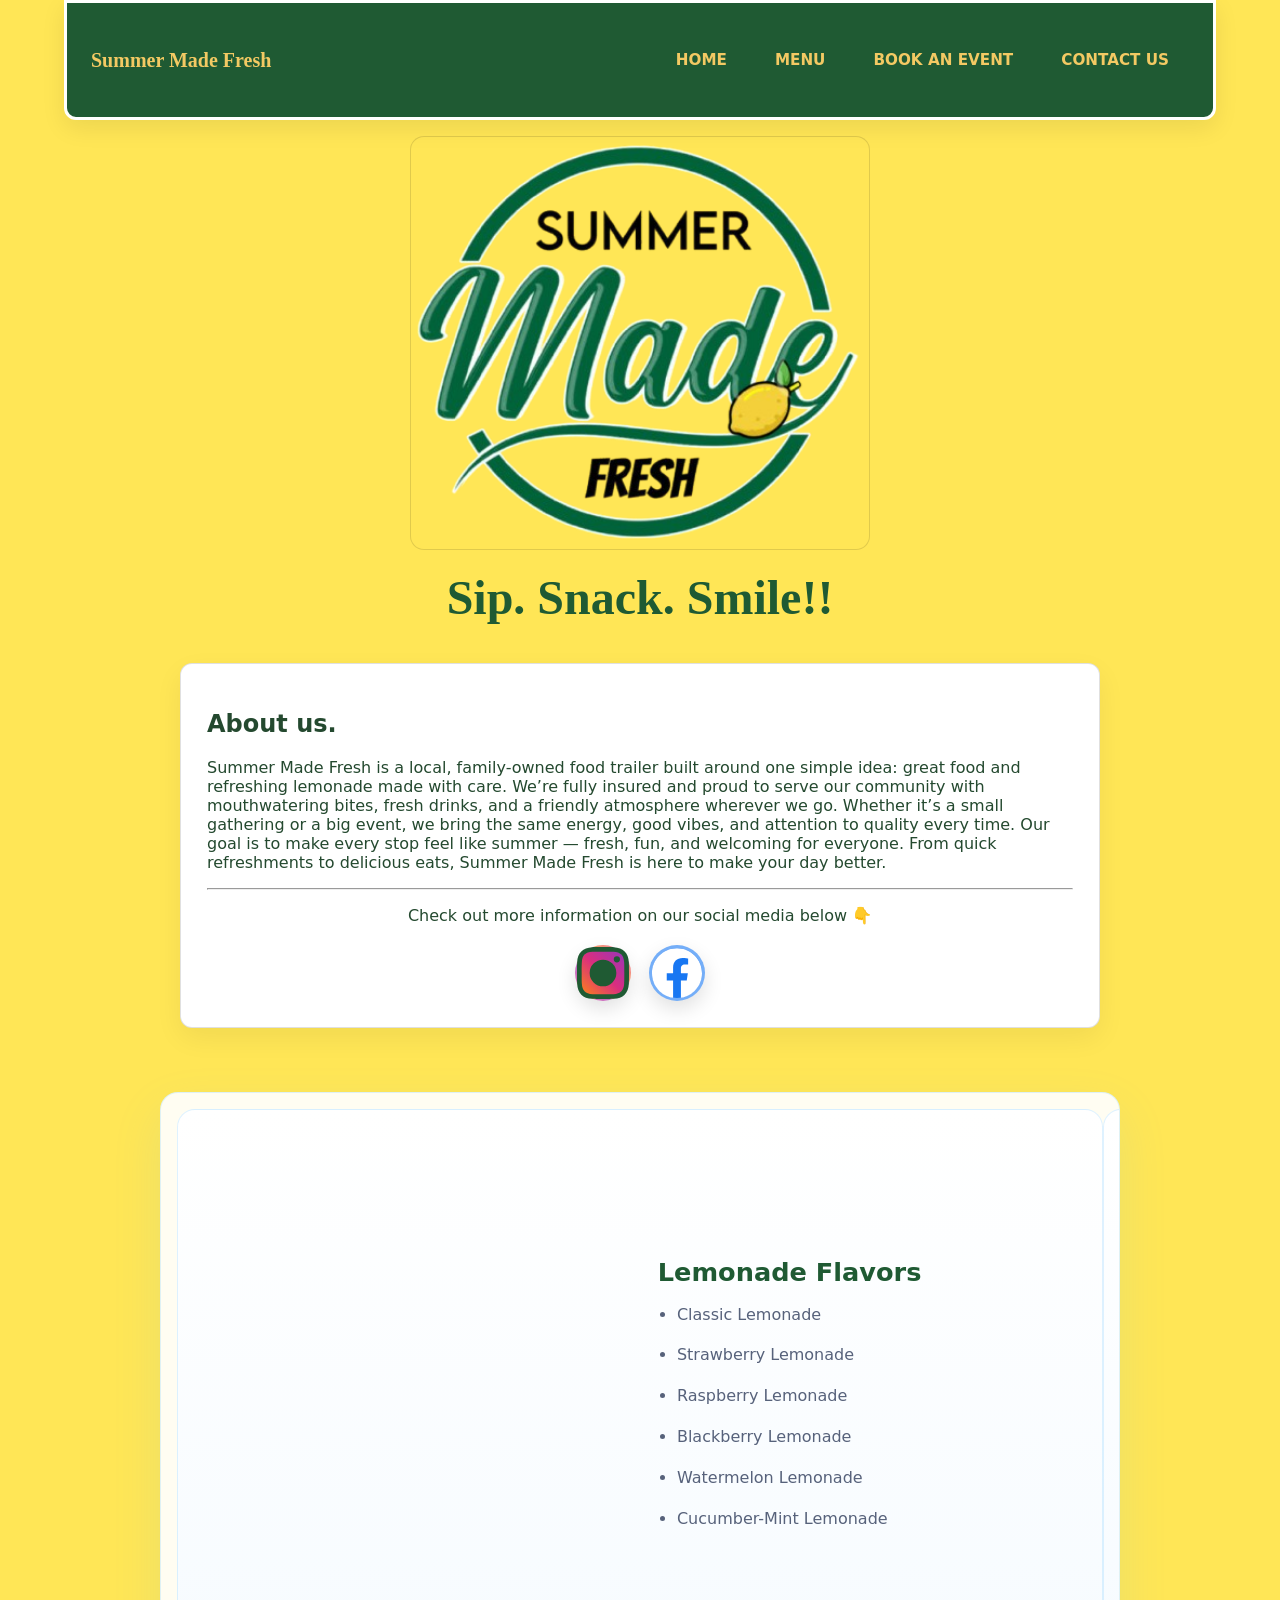
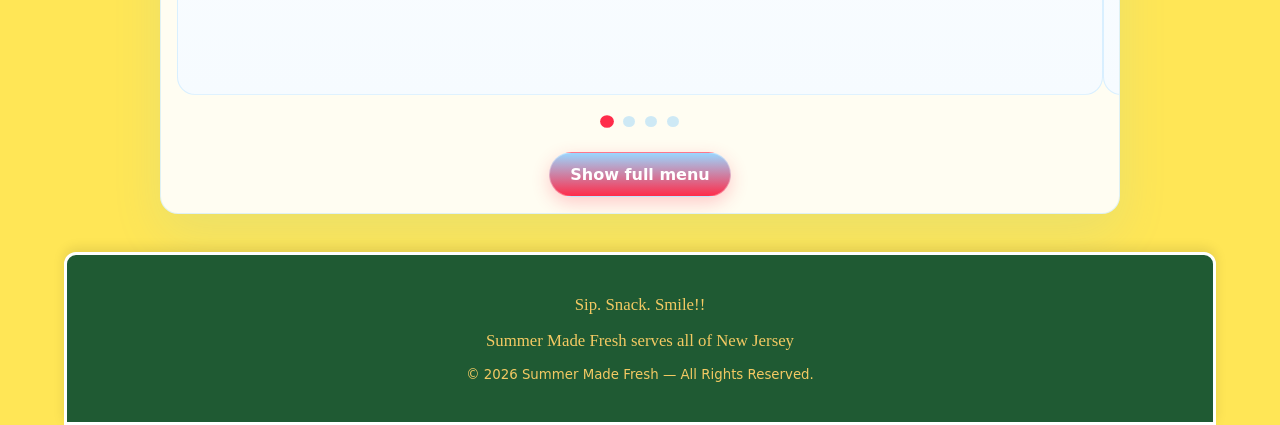
==== commit 2bef0d81: "update 6/24" ====
--- a/index.html
+++ b/index.html
@@ -55,32 +55,52 @@
           <div class="carousel-item">
             <img src="images/lemonade.png" alt="Lemonade" loading="lazy">
             <div class="feature-body">
-              <div class="feature-title">Lemonade</div>
-              <div class="feature-desc">A cup of refreshing lemonade always made fresh to order with fresh fruit, no syrups or artificial flavorings. We offer Classic, Raspberry, Strawberry, Blackberry, Watermelon and Cucumber mint flavors. Can't decide? Wanna mix and match? Our drinks are fully customizable to your liking.</div>
+              <div class="feature-title">Lemonade Flavors</div>
+              <ul class="feature-list">
+                <li>Classic Lemonade</li>
+                <li>Strawberry Lemonade</li>
+                <li>Raspberry Lemonade</li>
+                <li>Blackberry Lemonade</li>
+                <li>Watermelon Lemonade</li>
+                <li>Cucumber-Mint Lemonade</li>
+              </ul>
             </div>
           </div>
 
           <div class="carousel-item">
-            <img src="images/chicken and fries.png" alt="Chicken and fries" loading="lazy">
+            <img src="images/chicken and fries.png" alt="Chicken & Fries" loading="lazy">
             <div class="feature-body">
-              <div class="feature-title">Chicken and fries</div>
-              <div class="feature-desc">Signature crispy chicken tenders, served with a side of salty savory classic delicious fries.</div>
+              <div class="feature-title">Savory Favorites</div>
+              <ul class="feature-list">
+                <li>Chicken & Fries</li>
+                <li>Empanadas</li>
+                <li>Chicken Sandwiches</li>
+              </ul>
+            </div>
+          </div>
+
+          <div class="carousel-item">
+            <img src="images/potato tornado.png" alt="Tornado Potato" loading="lazy">
+            <div class="feature-body">
+              <div class="feature-title">Crispy Picks</div>
+              <ul class="feature-list">
+                <li>Tornado Potato</li>
+                <li>Wings</li>
+                <li>Fried Raviolis</li>
+              </ul>
             </div>
           </div>
 
           <div class="carousel-item">
             <img src="images/empanana.png" alt="Empanadas" loading="lazy">
             <div class="feature-body">
-              <div class="feature-title">Empanadas</div>
-              <div class="feature-desc">A great choice of savory fillings. Beef, Chicken, Cheese, and even Ham and Cheese. Mix and match how you want.</div>
-            </div>
-          </div>
-
-          <div class="carousel-item">
-            <img src="images/potato tornado.png" alt="Potato Tornado" loading="lazy">
-            <div class="feature-body">
-              <div class="feature-title">Tornado Potato</div>
-              <div class="feature-desc">A fun spin on the classic Idaho potato, spiraled seasoned potatoes fried to golden perfection, with your choice of seasonings.</div>
+              <div class="feature-title">Comfort Classics</div>
+              <ul class="feature-list">
+                <li>Fries</li>
+                <li>Hot Dogs</li>
+                <li>Mozzarella Sticks</li>
+                <li>Cheeseburgers</li>
+              </ul>
             </div>
           </div>
         </div>
--- a/styles.css
+++ b/styles.css
@@ -224,6 +224,17 @@
   justify-content: center;
   gap: 14px;
 }
+.carousel-item:has(img) .feature-body {
+  width: 50%;
+}
+.carousel-item:not(:has(img)) {
+  justify-content: center;
+}
+.carousel-item:not(:has(img)) .feature-body {
+  width: 100%;
+  padding: 40px 26px;
+  text-align: center;
+}
 .carousel-item .feature-title {
   font-size: 1.6rem;
   line-height: 1.1;
@@ -234,6 +245,17 @@
   color: #57627b;
   font-size: 1rem;
   line-height: 1.75;
+}
+.feature-list {
+  margin: 0;
+  padding-left: 1.2rem;
+  color: #57627b;
+  font-size: 1rem;
+  line-height: 1.8;
+  list-style-type: disc;
+}
+.feature-list li {
+  margin-bottom: 0.75rem;
 }
 .carousel-btn {
   position: absolute;
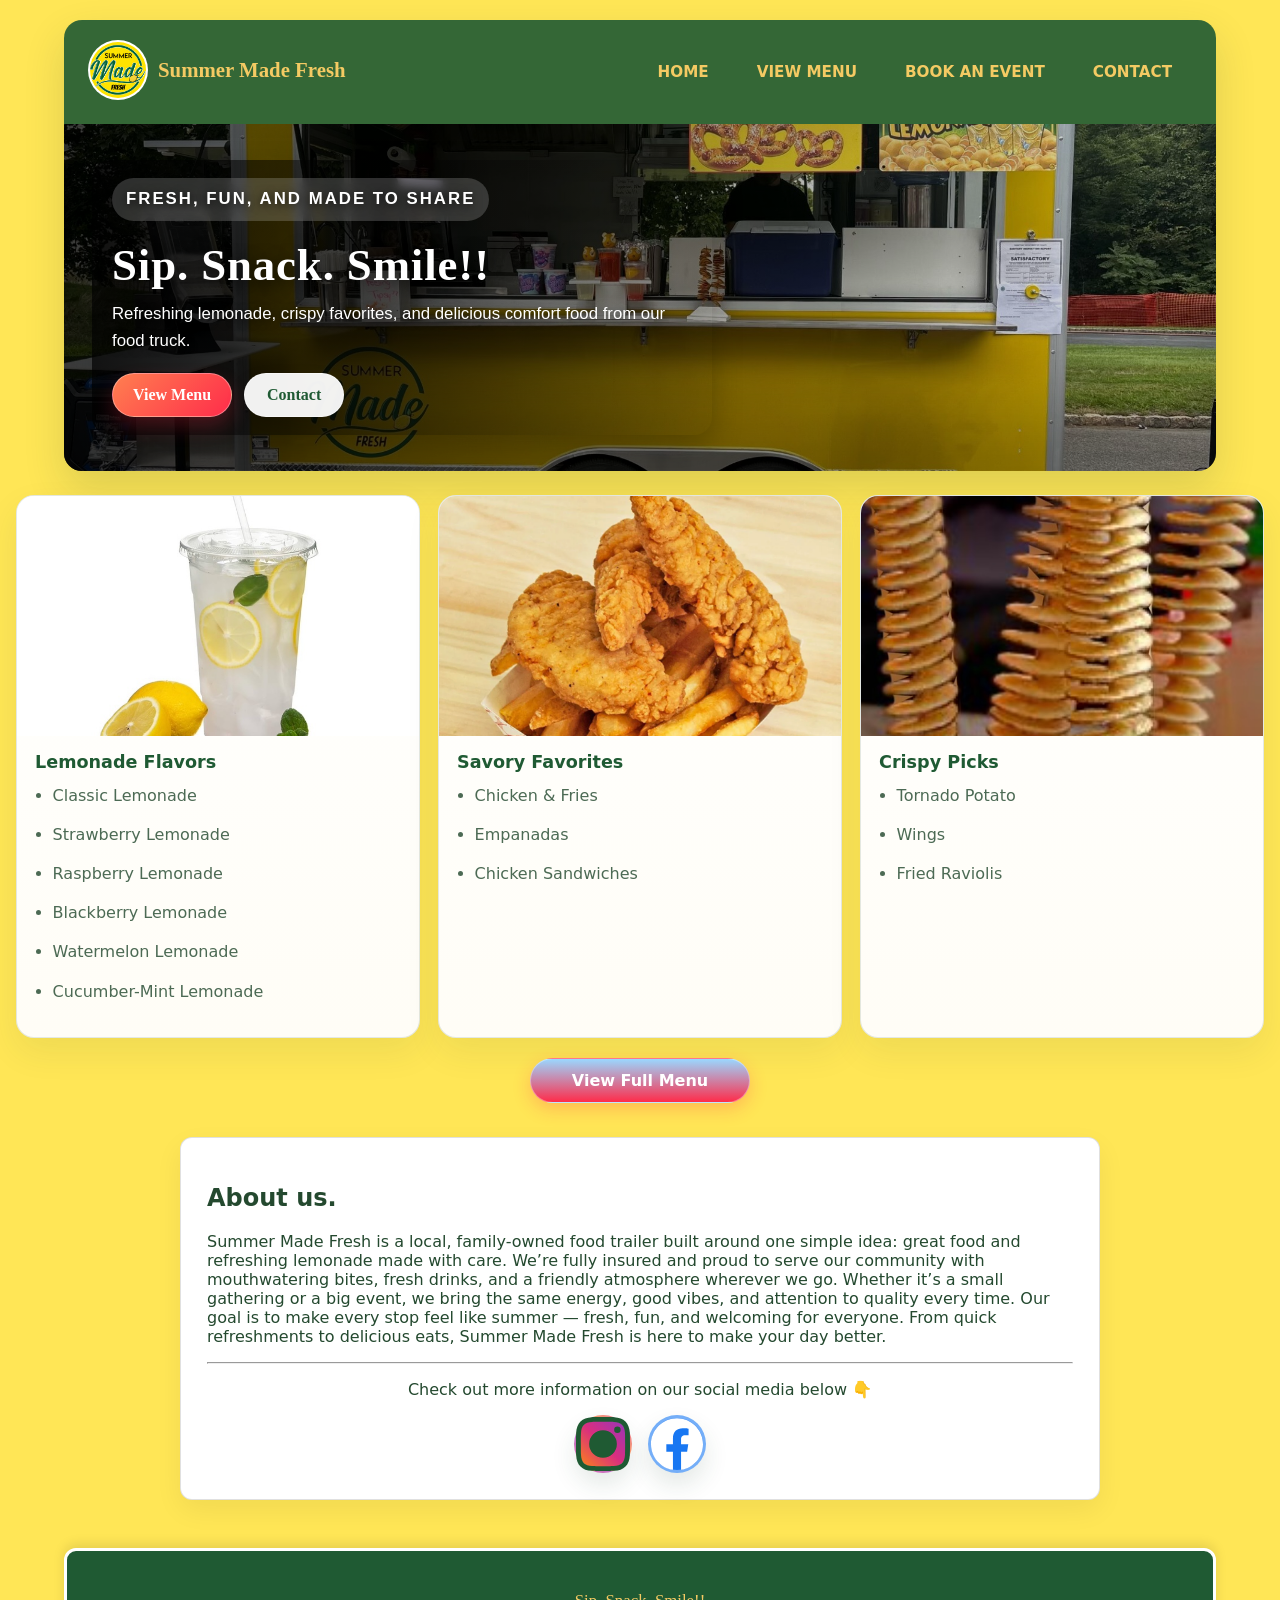
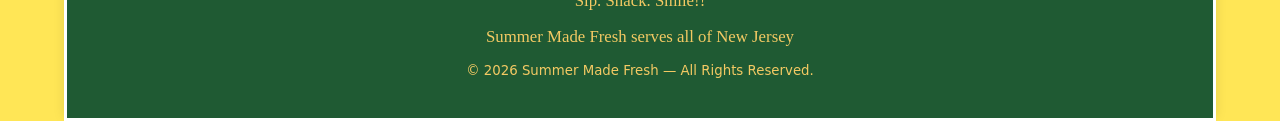
==== commit 692f266f: "update7/1" ====
--- a/index.html
+++ b/index.html
@@ -9,31 +9,89 @@
 </head>
 <body>
   <div class="wrapper">
-    <nav>
-      <div class="nav-inner">
-        <div class="brand"><a href="index.html">Summer Made Fresh</a></div>
-        <button class="menu-toggle" aria-expanded="false" aria-label="Toggle menu">☰</button>
-        <div class="nav-links">
-          <a href="index.html">HOME</a>
-          <a href="menu.html">MENU</a>
-          <!-- removed MEDIA link -->
-          <a href="book-an-event.html">BOOK AN EVENT</a>
-          <a href="catering.html">CONTACT US</a>
+    <header class="page-header">
+      <nav>
+        <div class="nav-inner">
+          <div class="brand"><a href="index.html" class="brand-link">
+            <img src="images/unnamed.jpg" alt="Summer Made Fresh logo" class="brand-logo">
+            <span>Summer Made Fresh</span>
+          </a></div>
+          <button class="menu-toggle" aria-expanded="false" aria-label="Toggle menu">☰</button>
+          <div class="nav-links">
+            <a href="index.html">HOME</a>
+            <a href="menu.html">VIEW MENU</a>
+            <a href="book-an-event.html">BOOK AN EVENT</a>
+            <a href="catering.html">CONTACT</a>
+          </div>
         </div>
-      </div>
-    </nav>
+      </nav>
 
-    <section class="hero home"></section>
+      <section class="hero home" aria-label="Summer Made Fresh food truck">
+        <div class="hero-overlay">
+          <div class="hero-content">
+            <p class="hero-kicker">Fresh, fun, and made to share</p>
+            <h1>Sip. Snack. Smile!!</h1>
+            <p>Refreshing lemonade, crispy favorites, and delicious comfort food from our food truck.</p>
+            <div class="hero-actions">
+              <a class="btn" href="menu.html">View Menu</a>
+              <a class="btn btn-secondary" href="catering.html">Contact</a>
+            </div>
+          </div>
+        </div>
+      </section>
+    </header>
 
-    <h1 class="big-text">Sip. Snack. Smile!!</h1>
+    <section class="features" aria-label="Summer Made Fresh favorites">
+      <article class="feature-card">
+        <img src="images/lemonade.png" alt="Lemonade" loading="lazy">
+        <div class="feature-body">
+          <div class="feature-title">Lemonade Flavors</div>
+          <ul class="feature-list">
+            <li>Classic Lemonade</li>
+            <li>Strawberry Lemonade</li>
+            <li>Raspberry Lemonade</li>
+            <li>Blackberry Lemonade</li>
+            <li>Watermelon Lemonade</li>
+            <li>Cucumber-Mint Lemonade</li>
+          </ul>
+        </div>
+      </article>
 
-    <section class="content">
+      <article class="feature-card">
+        <img src="images/chicken and fries.png" alt="Chicken & Fries" loading="lazy">
+        <div class="feature-body">
+          <div class="feature-title">Savory Favorites</div>
+          <ul class="feature-list">
+            <li>Chicken & Fries</li>
+            <li>Empanadas</li>
+            <li>Chicken Sandwiches</li>
+          </ul>
+        </div>
+      </article>
+
+      <article class="feature-card">
+        <img src="images/potato tornado.png" alt="Tornado Potato" loading="lazy">
+        <div class="feature-body">
+          <div class="feature-title">Crispy Picks</div>
+          <ul class="feature-list">
+            <li>Tornado Potato</li>
+            <li>Wings</li>
+            <li>Fried Raviolis</li>
+          </ul>
+        </div>
+      </article>
+    </section>
+
+    <div class="features-cta">
+      <a class="btn" href="menu.html">View Full Menu</a>
+    </div>
+
+    <section class="content about-section">
       <h2>About us.</h2>
       <p>Summer Made Fresh is a local, family-owned food trailer built around one simple idea: great food and refreshing lemonade made with care. We’re fully insured and proud to serve our community with mouthwatering bites, fresh drinks, and a friendly atmosphere wherever we go. Whether it’s a small gathering or a big event, we bring the same energy, good vibes, and attention to quality every time. Our goal is to make every stop feel like summer — fresh, fun, and welcoming for everyone. From quick refreshments to delicious eats, Summer Made Fresh is here to make your day better.</p>
       <hr>
-      <p style="text-align: center;">Check out more information on our social media below 👇</p>
+      <p class="social-intro">Check out more information on our social media below 👇</p>
 
-      <!-- Social Media Buttons -->
       <div class="home-buttons">
         <a href="https://www.instagram.com/summermadefresh/" target="_blank" class="social-btn social-btn--instagram" aria-label="Follow us on Instagram">
           <svg viewBox="0 0 24 24" width="28" height="28" fill="currentColor">
@@ -47,71 +105,6 @@
         </a>
       </div>
     </section>
-
-    <section class="features">
-      <div class="home-carousel" aria-roledescription="carousel" tabindex="0">
-        <button class="carousel-btn prev" aria-label="Previous">&#8249;</button>
-        <div class="carousel-track">
-          <div class="carousel-item">
-            <img src="images/lemonade.png" alt="Lemonade" loading="lazy">
-            <div class="feature-body">
-              <div class="feature-title">Lemonade Flavors</div>
-              <ul class="feature-list">
-                <li>Classic Lemonade</li>
-                <li>Strawberry Lemonade</li>
-                <li>Raspberry Lemonade</li>
-                <li>Blackberry Lemonade</li>
-                <li>Watermelon Lemonade</li>
-                <li>Cucumber-Mint Lemonade</li>
-              </ul>
-            </div>
-          </div>
-
-          <div class="carousel-item">
-            <img src="images/chicken and fries.png" alt="Chicken & Fries" loading="lazy">
-            <div class="feature-body">
-              <div class="feature-title">Savory Favorites</div>
-              <ul class="feature-list">
-                <li>Chicken & Fries</li>
-                <li>Empanadas</li>
-                <li>Chicken Sandwiches</li>
-              </ul>
-            </div>
-          </div>
-
-          <div class="carousel-item">
-            <img src="images/potato tornado.png" alt="Tornado Potato" loading="lazy">
-            <div class="feature-body">
-              <div class="feature-title">Crispy Picks</div>
-              <ul class="feature-list">
-                <li>Tornado Potato</li>
-                <li>Wings</li>
-                <li>Fried Raviolis</li>
-              </ul>
-            </div>
-          </div>
-
-          <div class="carousel-item">
-            <img src="images/empanana.png" alt="Empanadas" loading="lazy">
-            <div class="feature-body">
-              <div class="feature-title">Comfort Classics</div>
-              <ul class="feature-list">
-                <li>Fries</li>
-                <li>Hot Dogs</li>
-                <li>Mozzarella Sticks</li>
-                <li>Cheeseburgers</li>
-              </ul>
-            </div>
-          </div>
-        </div>
-        <button class="carousel-btn next" aria-label="Next">&#8250;</button>
-        <div class="carousel-dots" aria-hidden="false"></div>
-        <div class="carousel-actions">
-          <a class="btn" href="menu.html">Show full menu</a>
-        </div>
-      </div>
-    </section>
-
   </div> <!-- end wrapper -->
 
   <!-- Image Modal -->
--- a/styles.css
+++ b/styles.css
@@ -149,19 +149,7 @@
 }
 
 
-.hero.home {
-  background-image: url('images/unnamed-removebg-preview.png');
-  background-size: 145%;
-  background-repeat: no-repeat;
-  background-position: center center;
-  aspect-ratio: 1 / 0.9;
-  width: 80%;
-  max-width: 460px;
-  margin: 16px auto 0;
-  min-height: 0;
-}
-.hero.home h1 { color: #000; text-shadow: 0 3px 18px rgba(255,255,255,0.8); }
-.hero.home p { color: rgba(0,0,0,0.9); }
+/* Old hero styles - removed, using new page-header styles instead */
 
 .hero-title {
   font-size: 3rem;
@@ -475,3 +463,281 @@
     max-width: 100%;
   }
 }
+
+/* Home page hero and feature card layout */
+.page-header {
+  margin: 20px 5% 0;
+  border-radius: 18px;
+  overflow: hidden;
+  box-shadow: 0 18px 40px rgba(36, 73, 47, 0.16);
+}
+
+.page-header nav {
+  position: relative;
+  top: auto;
+  background: rgba(31, 90, 51, 0.9);
+  padding: 20px 24px;
+  margin: 0;
+  border: 0;
+  border-radius: 0;
+  box-shadow: none;
+}
+
+.nav-inner {
+  max-width: none;
+  margin: 0;
+  display: flex;
+  align-items: center;
+  justify-content: space-between;
+  gap: 18px;
+}
+
+.brand a {
+  display: inline-flex;
+  align-items: center;
+  gap: 10px;
+  color: rgba(255, 208, 102, 0.95);
+  font-family: 'Playfair Display', serif;
+  font-size: 1.3rem;
+  font-weight: 700;
+  text-decoration: none;
+}
+
+.brand-logo {
+  width: 60px;
+  height: 60px;
+  object-fit: cover;
+  object-position: center;
+  border-radius: 50%;
+  border: 2px solid rgba(255,255,255,0.9);
+  background: #fff;
+  display: block;
+}
+
+.hero.home {
+  background-image: linear-gradient(90deg, rgba(0, 0, 0, 0.72) 0%, rgba(0, 0, 0, 0.34) 55%, rgba(0,0,0,0.08) 100%), url('images/foodtruck.jpg');
+  background-size: cover;
+  background-position: center;
+  background-repeat: no-repeat;
+  width: 100%;
+  max-width: none;
+  min-height: 340px;
+  margin: 0;
+  padding: 36px 28px;
+  border-radius: 0;
+  border: 0;
+  display: flex;
+  align-items: center;
+  justify-content: flex-start;
+  box-shadow: inset 0 -70px 90px rgba(0, 0, 0, 0.3);
+}
+
+.hero-overlay {
+  width: 100%;
+  max-width: 620px;
+  padding: 18px 20px;
+  border-radius: 18px;
+  background: linear-gradient(90deg, rgba(0,0,0,0.72) 0%, rgba(0,0,0,0.34) 55%, rgba(0,0,0,0.08) 100%);
+  box-shadow: 0 12px 30px rgba(0,0,0,0.25);
+}
+
+.hero-content {
+  text-align: left;
+  color: #fff;
+}
+
+.hero-kicker {
+  display: inline-block;
+  margin: 0 0 10px;
+  padding: 8px 14px;
+  border-radius: 999px;
+  background: rgba(255, 255, 255, 0.18);
+  backdrop-filter: blur(4px);
+  font-size: 0.85rem;
+  font-weight: 700;
+  letter-spacing: 0.12em;
+  text-transform: uppercase;
+  color: #fff;
+  text-shadow: 0 1px 6px rgba(0,0,0,0.6);
+}
+
+.hero-content h1 {
+  margin: 0 0 10px;
+  color: #fff;
+  text-shadow: 0 4px 18px rgba(0,0,0,0.7);
+  font-size: 2.8rem;
+  font-weight: 800;
+  letter-spacing: 0.02em;
+}
+
+.hero-content p {
+  margin: 0 0 18px;
+  color: #fff;
+  font-size: 1.05rem;
+  line-height: 1.6;
+  text-shadow: 0 2px 10px rgba(0,0,0,0.7);
+}
+
+.hero-actions {
+  display: flex;
+  flex-wrap: wrap;
+  gap: 12px;
+}
+
+.hero-actions .btn,
+.hero-actions .btn-secondary {
+  margin: 0;
+}
+
+.hero-actions .btn {
+  background: linear-gradient(135deg, #ff7f50 0%, #ff2c4a 100%);
+  box-shadow: 0 10px 20px rgba(255, 44, 74, 0.24);
+}
+
+.hero-actions .btn-secondary {
+  color: var(--leaf-dark);
+  background: rgba(255, 255, 255, 0.94);
+  box-shadow: 0 10px 20px rgba(0, 0, 0, 0.16);
+}
+
+.features {
+  width: calc(100% - 32px);
+  max-width: none;
+  margin: 24px auto 0;
+  display: grid;
+  grid-template-columns: repeat(3, minmax(0, 1fr));
+  gap: 18px;
+  padding: 0;
+}
+
+.feature-card {
+  width: 100%;
+  min-width: 0;
+  background: linear-gradient(180deg, #fff 0%, #fffdf6 100%);
+  border-radius: 18px;
+  overflow: hidden;
+  border: 1px solid rgba(36, 73, 47, 0.12);
+  box-shadow: 0 14px 34px rgba(36, 73, 47, 0.08);
+}
+
+.feature-card img {
+  width: 100%;
+  height: 240px;
+  object-fit: cover;
+  display: block;
+}
+
+.feature-card .feature-body {
+  padding: 16px 18px 20px;
+}
+
+.feature-card .feature-title {
+  margin-bottom: 10px;
+  font-size: 1.1rem;
+  font-weight: 700;
+  color: var(--leaf-dark);
+}
+
+.feature-card .feature-list {
+  margin: 0;
+  padding-left: 1.1rem;
+  color: rgba(36, 73, 47, 0.82);
+  line-height: 1.7;
+}
+
+.about-section {
+  margin: 26px auto 28px;
+}
+
+.social-intro {
+  text-align: center;
+  margin-bottom: 16px;
+}
+
+.home-buttons {
+  margin-top: 8px;
+  gap: 16px;
+}
+
+.social-btn {
+  width: 58px;
+  height: 58px;
+  box-shadow: 0 12px 24px rgba(36, 73, 47, 0.12);
+}
+
+@media (max-width: 880px) {
+  .hero.home {
+    min-height: 300px;
+    padding: 30px 24px;
+  }
+
+  .hero-content h1 {
+    font-size: 2.3rem;
+  }
+}
+
+@media (max-width: 640px) {
+  .page-header {
+    margin: 12px 4% 0;
+  }
+
+  .page-header nav {
+    padding: 16px 16px;
+  }
+
+  .brand a {
+    font-size: 1.05rem;
+  }
+
+  .brand-logo {
+    width: 52px;
+    height: 52px;
+  }
+
+  .hero.home {
+    min-height: 260px;
+    padding: 24px 16px;
+  }
+
+  .hero-content {
+    max-width: 100%;
+  }
+
+  .hero-content h1 {
+    font-size: 1.95rem;
+  }
+
+  .hero-actions {
+    flex-direction: column;
+    align-items: flex-start;
+  }
+
+  .hero-actions .btn,
+  .hero-actions .btn-secondary {
+    width: 100%;
+    text-align: center;
+  }
+
+  .features {
+    width: calc(100% - 24px);
+    grid-template-columns: 1fr;
+  }
+
+  .feature-card img {
+    height: 180px;
+  }
+}
+
+/* Centered button below featured cards */
+.features-cta {
+  display: flex;
+  justify-content: center;
+  align-items: center;
+  margin: 20px auto 8px;
+  padding: 0 18px;
+}
+
+.features-cta .btn {
+  min-width: 220px;
+  text-align: center;
+}
